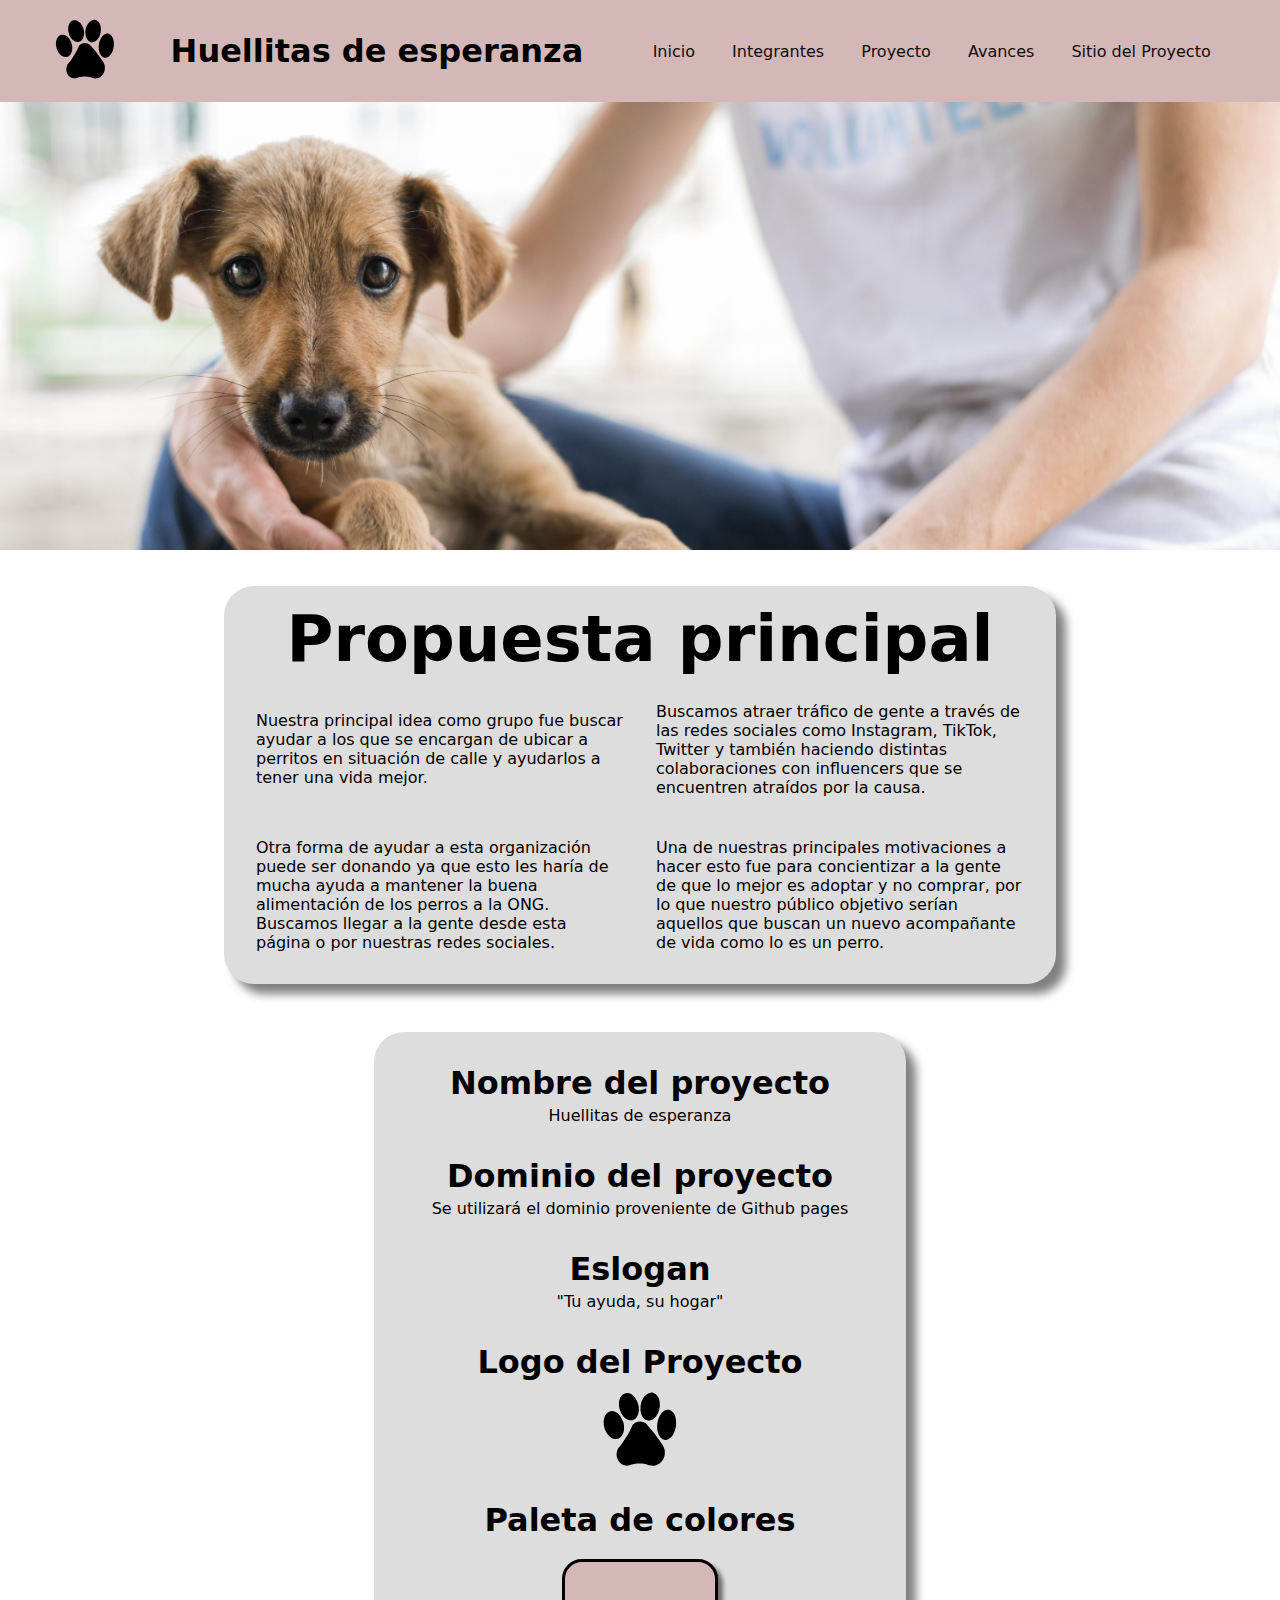
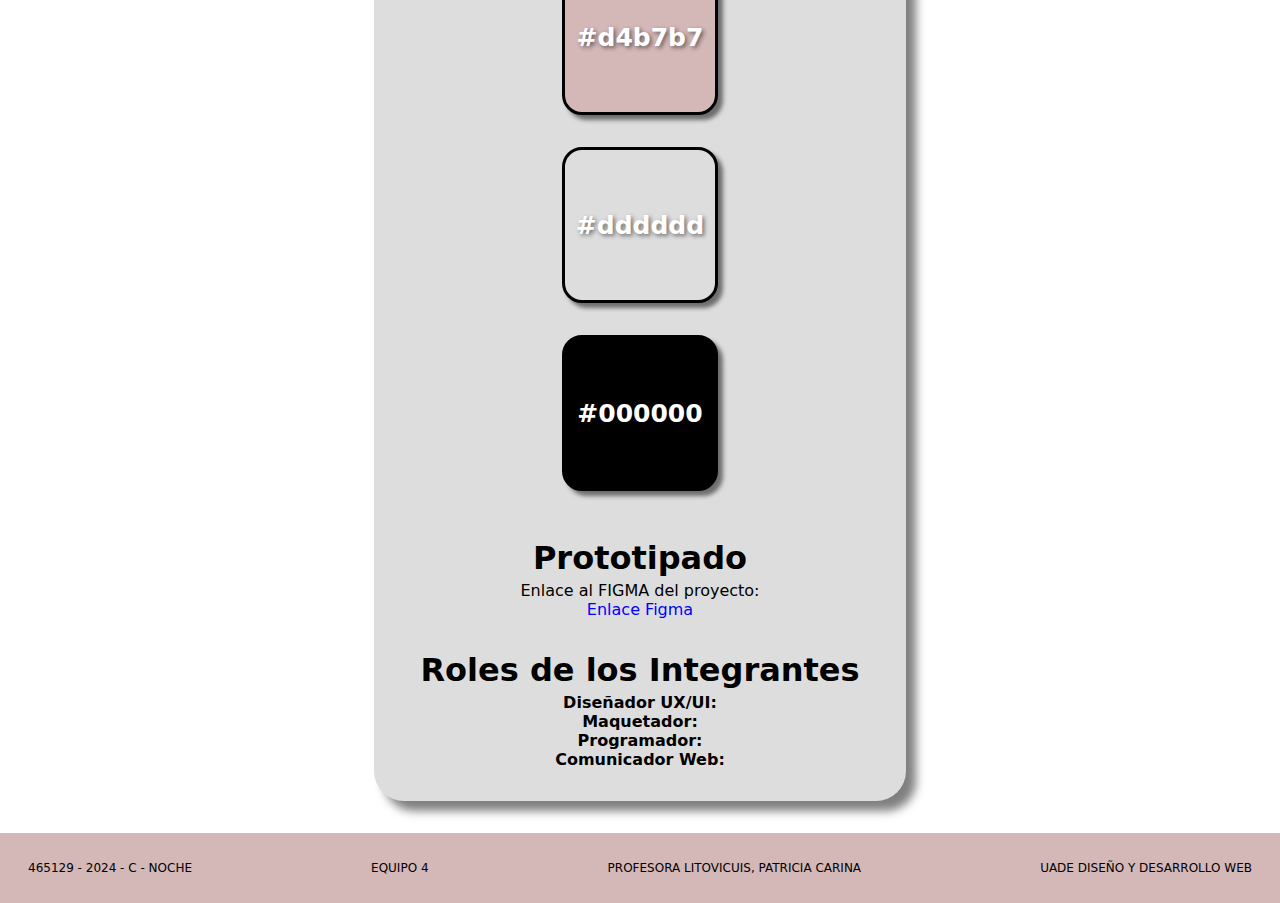
==== avances.html @ da6ed9ad "Commit Mati" ====
<!DOCTYPE html>
<html lang="en">
  <head>
    <meta charset="UTF-8" />
    <meta name="viewport" content="width=device-width, initial-scale=1.0" />
    <link rel="stylesheet" href="style.css" />
    <title>Huellitas de Esperanza</title>
    <link rel="icon" href="/img/huella.png" type="image/x-icon?">
  </head>
  <body>
    <header>
      <div>
        <img class="logo" src="img/huella_perro.svg" alt="huella de perro" />
      </div>
      <div>
        <h1 class="nombrePagina">Huellitas de esperanza</h1>
      </div>
      <nav>
        <li class="navBar">
          <a href="index.html">Inicio</a>
        </li>
        <li class="navBar">
          <a href="integrantes.html">Integrantes</a>
        </li>
        <li class="navBar">
          <a href="proyecto.html">Proyecto</a>
        </li>
        <li class="navBar">
          <a href="avances.html">Avances</a>
        </li>
        <li class="navBar">
          <a href="https://www.google.com/" target="_blank"
            >Sitio del Proyecto</a
          >
        </li>
      </nav>
    </header>
    <main>
      <div>
        <img
          class="fotoPerro"
          src="img/cute-rescue-dog-shelter-being-held-by-woman2.jpg"
          alt="fondo_perros"
        />
      </div>
      <section class="container1Avances">
        <div class="tituloAvances">
          <h1>Propuesta principal</h1>
        </div>
        <div class="cajaAvances">
          <p class="parrafo">
            Nuestra principal idea como grupo fue buscar ayudar a los que se
            encargan de ubicar a perritos en situación de calle y ayudarlos a
            tener una vida mejor.
          </p>
          <p class="parrafo">
            Buscamos atraer tráfico de gente a través de las redes sociales como
            Instagram, TikTok, Twitter y también haciendo distintas
            colaboraciones con influencers que se encuentren atraídos por la
            causa.
          </p>
          <p class="parrafo">
            Otra forma de ayudar a esta organización puede ser donando ya que
            esto les haría de mucha ayuda a mantener la buena alimentación de
            los perros a la ONG. Buscamos llegar a la gente desde esta página o
            por nuestras redes sociales.
          </p>
          <p class="parrafo">
            Una de nuestras principales motivaciones a hacer esto fue para
            concientizar a la gente de que lo mejor es adoptar y no comprar, por
            lo que nuestro público objetivo serían aquellos que buscan un nuevo
            acompañante de vida como lo es un perro.
          </p>
        </div>
      </section>
      <section class="container2Avances">
        <div class="avanceslogo">
          <h1>Nombre del proyecto</h1>
          <p>Huellitas de esperanza</p>
        </div>
        <div class="avanceslogo">
          <h1>Dominio del proyecto</h1>
          <p>Se utilizará el dominio proveniente de Github pages</p>
        </div>
        <div class="avanceslogo">
          <h1>Eslogan</h1>
          <p>"Tu ayuda, su hogar"</p>
        </div>
        <div class="avanceslogo">
          <h1>Logo del Proyecto</h1>
          <img class="logochico" src="img/huella_perro.svg" />
        </div>
        <div class="avanceslogo">
          <h1>Paleta de colores</h1>
          <div class="color" id="color1">#d4b7b7</div>
          <div class="color" id="color2">#dddddd</div>
          <div class="color" id="color3">#000000</div>
        </div>
        <div class="avanceslogo">
          <h1>Prototipado</h1>
          <p>
            Enlace al FIGMA del proyecto:<br /><a
              href="https://www.figma.com/design/icqZFYV3A4szEmLprSmAlE/Untitled?node-id=0-1&t=p4g4qvXWiLtAb5hI-1"
              target="_blank"
              >Enlace Figma</a
            >
          </p>
        </div>
        <div class="avanceslogo">
          <h1>Roles de los Integrantes</h1>
          <p><strong>Diseñador UX/UI:</strong></p>
          <p><strong>Maquetador:</strong></p>
          <p><strong>Programador:</strong></p>
          <p><strong>Comunicador Web:</strong></p>
        </div>
      </section>
    </main>
    <footer>
      <li class="footerBar">
        <p>465129 - 2024 - C - NOCHE</p>
      </li>
      <li class="footerBar">
        <p>EQUIPO 4</p>
      </li>
      <li class="footerBar">
        <p>PROFESORA LITOVICUIS, PATRICIA CARINA</p>
      </li>
      <li class="footerBar">
        <p>UADE DISEÑO Y DESARROLLO WEB</p>
      </li>
    </footer>
  </body>
</html>
---- style.css ----
/* Main Attributes*/

* {
  margin: 0px;
  font-family: system-ui, -apple-system, BlinkMacSystemFont, "Segoe UI", Roboto,
    Oxygen, Ubuntu, Cantarell, "Open Sans", "Helvetica Neue", sans-serif;
}

header {
  background-color: #d4b7b7;
  display: flex;
  justify-content: space-evenly;
  align-items: center;
  flex-flow: wrap;
  padding: 1rem;
}

.logo {
  height: 4rem;
}

.nombrePagina {
  padding: 1rem;
}

.navBar {
  font-size: 1rem;
  display: inline;
  padding: 1rem;
}

a {
  color: rgb(14, 13, 13); /*para que se cambie de color a gris*/
  text-decoration: none;
}

a:hover {
  color: gray;
}
a:visited {
  color: black;
}

.fotoPerro {
  width: 100%;
}

/* Sección Inicio*/

.containerIndex {
  padding: 1rem 2rem;
  box-shadow: 10px 10px 10px rgba(0, 0, 0, 0.5);
  background-color: #dddddd;
  border-radius: 30px;
  display: flex;
  justify-content: space-between;
  max-width: 500px;
  margin: 1rem auto 2rem;
}

.listado {
  display: flex;
}

.tituloInicio {
  margin-left: -1rem;
}

.logoUade {
  justify-content: space-around;
  align-items: center;
  display: flex;
}

.fotoUade {
  width: 200px;
  display: flex;
}

ul {
  list-style: none;
}

.titulo {
  margin-left: -1rem;
}
.parrafo {
  display: flex;
  flex-wrap: wrap;
}

/* Termina seccion inicio */

/* Sección integrantes */

.containerIntegrantes {
  padding: 1rem;
  box-shadow: 10px 10px 10px rgba(0, 0, 0, 0.5);
  background-color: #dddddd;
  border-radius: 30px;
  display: flex;
  justify-content: space-between;
  max-width: 600px;
  margin: 1rem auto 2rem;
  flex-direction: column;
}

.titulo {
  display: flex;
  justify-content: center;
}

.cajaIntegrantes {
  display: grid;
  grid-template-rows: 1fr 1fr;
  grid-template-columns: 1fr 1fr;
  justify-content: center;
  align-items: center;
  grid-column-gap: 80px;
  grid-row-gap: 50px;
  margin-bottom: 10px;
  padding: 2rem 1rem;
}

.cajaIntegrante1 {
  grid-row: 1;
  grid-column: 1 / 2;
  display: flex;
  flex-direction: row;
  gap: 1rem;
  align-items: center;
  justify-content: space-between;
}

.cajaIntegrante2 {
  grid-row: 1;
  grid-column: 2 / 2;
  display: flex;
  flex-direction: row;
  gap: 1rem;
  align-items: center;
  justify-content: space-between;
}

.cajaIntegrante3 {
  grid-row: 2;
  grid-column: 1 / 2;
  display: flex;
  flex-direction: row;
  gap: 1rem;
  align-items: center;
  justify-content: space-between;
}

.cajaIntegrante4 {
  grid-row: 2;
  grid-column: 2 / 2;
  display: flex;
  flex-direction: row;
  gap: 1rem;
  align-items: center;
  justify-content: space-between;
}

.fotoIntegrantes {
  border-radius: 30px;
  width: 115px;
}

.texto-boton a {
  background-color: #020202;
  text-decoration: none;
  padding: 10px;
  border-radius: 30px;
  color: white;
  text-align: center;
  display: flex;
  justify-content: center;
  width: 90px;
}

.texto-boton h2 {
  line-height: 1.1;
  font-weight: 400;
  margin-bottom: 20px;
}

/* Termina sección integrantes */

/* Sección Proyecto */

.seccion-proyecto {
  padding: 1rem;
  box-shadow: 10px 10px 10px rgba(0, 0, 0, 0.5);
  background-color: #dddddd;
  border-radius: 30px;
  display: flex;
  justify-content: space-between;
  max-width: 600px;
  margin: 2rem auto;
  flex-direction: column;
}

.tituloProyecto {
  text-align: center;
  font-size: 2rem;
  font-weight: 600;
}

.seccion-proyecto p {
  color: #5e5e5e;
  font-size: 1.2rem;
  text-align: justify;
  padding: 1rem;
}
/* repito footer porq en la parte de proyecto quedaba raro*/

/* Termina sección proyecto */

/* Sección avances */

.container1Avances {
  padding: 1rem;
  box-shadow: 10px 10px 10px rgba(0, 0, 0, 0.5);
  background-color: #dddddd;
  border-radius: 30px;
  display: flex;
  justify-content: center;
  width: 65%;
  margin: 2rem auto;
  flex-direction: column;
  align-items: center;
  max-width: 800px;
}

.tituloAvances {
  text-align: center;
  font-size: 2rem;
  font-weight: 600;
}

.cajaAvances {
  display: grid;
  grid-template-rows: 1fr 1fr;
  grid-template-columns: 1fr 1fr;
  justify-content: center;
  align-items: center;
  grid-column-gap: 2rem;
  grid-row-gap: 2rem;
  padding: 1rem;
}

.container2Avances {
  padding: 1rem;
  box-shadow: 10px 10px 10px rgba(0, 0, 0, 0.5);
  background-color: #dddddd;
  border-radius: 30px;
  display: flex;
  justify-content: center;
  width: 50%;
  margin: 2rem auto;
  flex-direction: column;
  align-items: center;
  max-width: 500px;
  margin-top: 3rem;
}

.avanceslogo {
  display: flex;
  justify-content: center;
  text-align: center;
  align-items: center;
  margin: 1rem;
  flex-direction: column;
}

.avanceslogo h1 {
  padding-bottom: 0.25rem;
}

.avanceslogo p a {
  color: blue;
}

.logochico {
  width: 5rem;
  margin-top: 0.25rem;
}

.color {
  height: 150px;
  width: 150px;
  color: rgb(255, 255, 255);
  display: flex;
  justify-content: center;
  align-items: center;
  border-radius: 20px;
  font-size: 25px;
  font-weight: 600;
  text-shadow: 2px 2px 4px rgba(0, 0, 0, 0.5);
  margin: 1rem;
}

#color1 {
  background-color: #d4b7b7;
  box-shadow: 5px 5px 4px rgba(0, 0, 0, 0.5);
  border: black solid 3px;
}

#color2 {
  background-color: #dddddd;
  box-shadow: 5px 5px 4px rgba(0, 0, 0, 0.5);
  border: black solid 3px;
}

#color3 {
  background-color: #000000;
  box-shadow: 5px 5px 4px rgba(0, 0, 0, 0.5);
  border: black solid 3px;
}

/* Termina sección avances */

footer {
  background-color: #d4b7b7;
  display: flex;
  justify-content: space-between;
  align-items: center;
  flex-flow: wrap;
  padding: 1rem;
  margin-top: auto;
}

.footerBar {
  font-size: 0.75rem;
  list-style: none;
  display: inline;
  padding: 0.75rem;
}
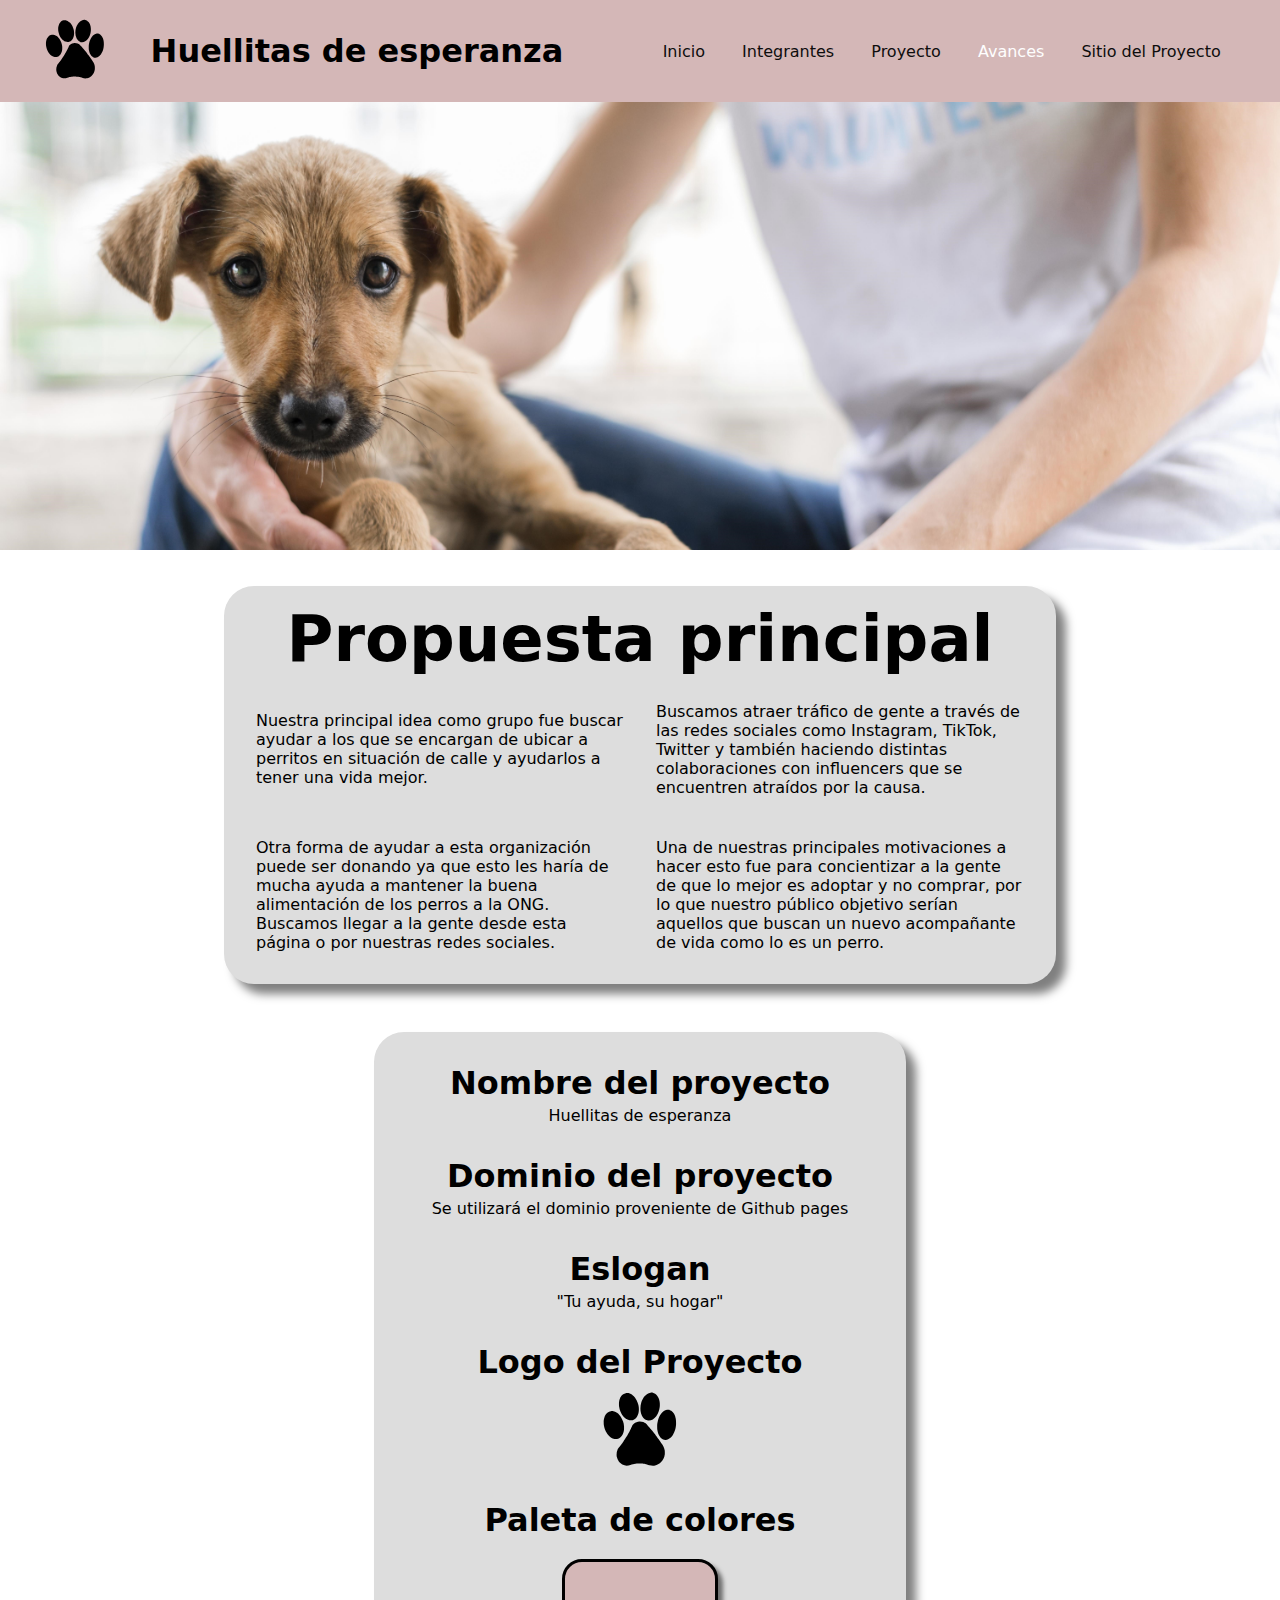
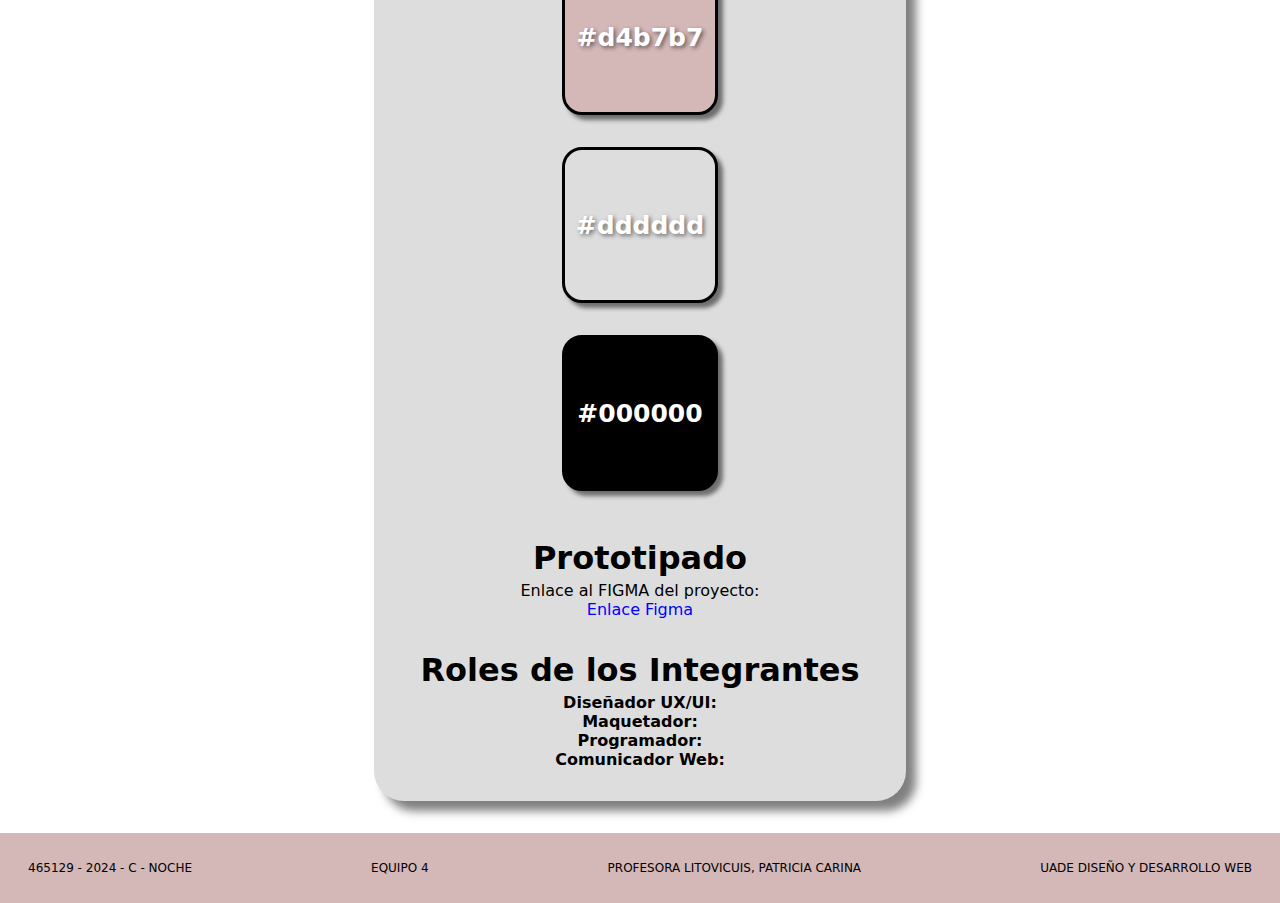
==== commit 47b01c1d: "comit rodri" ====
--- a/avances.html
+++ b/avances.html
@@ -5,7 +5,7 @@
     <meta name="viewport" content="width=device-width, initial-scale=1.0" />
     <link rel="stylesheet" href="style.css" />
     <title>Huellitas de Esperanza</title>
-    <link rel="icon" href="/img/huella.png" type="image/x-icon?">
+    <link rel="icon" href="./img/huella.png" type="image/x-icon?">
   </head>
   <body>
     <header>
@@ -15,24 +15,24 @@
       <div>
         <h1 class="nombrePagina">Huellitas de esperanza</h1>
       </div>
-      <nav>
-        <li class="navBar">
-          <a href="index.html">Inicio</a>
-        </li>
-        <li class="navBar">
-          <a href="integrantes.html">Integrantes</a>
-        </li>
-        <li class="navBar">
-          <a href="proyecto.html">Proyecto</a>
-        </li>
-        <li class="navBar">
-          <a href="avances.html">Avances</a>
-        </li>
-        <li class="navBar">
-          <a href="https://www.google.com/" target="_blank"
-            >Sitio del Proyecto</a
-          >
-        </li>
+      <nav class="nav-bar">
+        <ul>
+            <li class="navBar">
+                <a href="index.html">Inicio</a>
+            </li>
+            <li class="navBar">
+                <a href="integrantes.html">Integrantes</a>
+            </li>
+            <li class="navBar">
+                <a href="proyecto.html">Proyecto</a>
+            </li>
+            <li class="navBar">
+                <a class="active" href="avances.html">Avances</a>
+            </li>
+            <li class="navBar">
+                <a href="https://www.google.com/" target="_blank">Sitio del Proyecto</a>
+            </li>
+          </ul>
       </nav>
     </header>
     <main>
--- a/style.css
+++ b/style.css
@@ -29,6 +29,23 @@
   padding: 1rem;
 }
 
+.nav-bar{
+  color: #fefefe;
+  border-radius: 50px;
+  transition: 0.2s;
+}
+
+
+.nav-bar ul li a:hover{
+  color: #fefefe;
+  background: #d4b7b7;
+}
+
+.nav-bar ul li a.active{
+  color: #fefefe;
+  background: #d4b7b7;
+}
+
 a {
   color: rgb(14, 13, 13); /*para que se cambie de color a gris*/
   text-decoration: none;
@@ -40,6 +57,8 @@
 a:visited {
   color: black;
 }
+
+
 
 .fotoPerro {
   width: 100%;
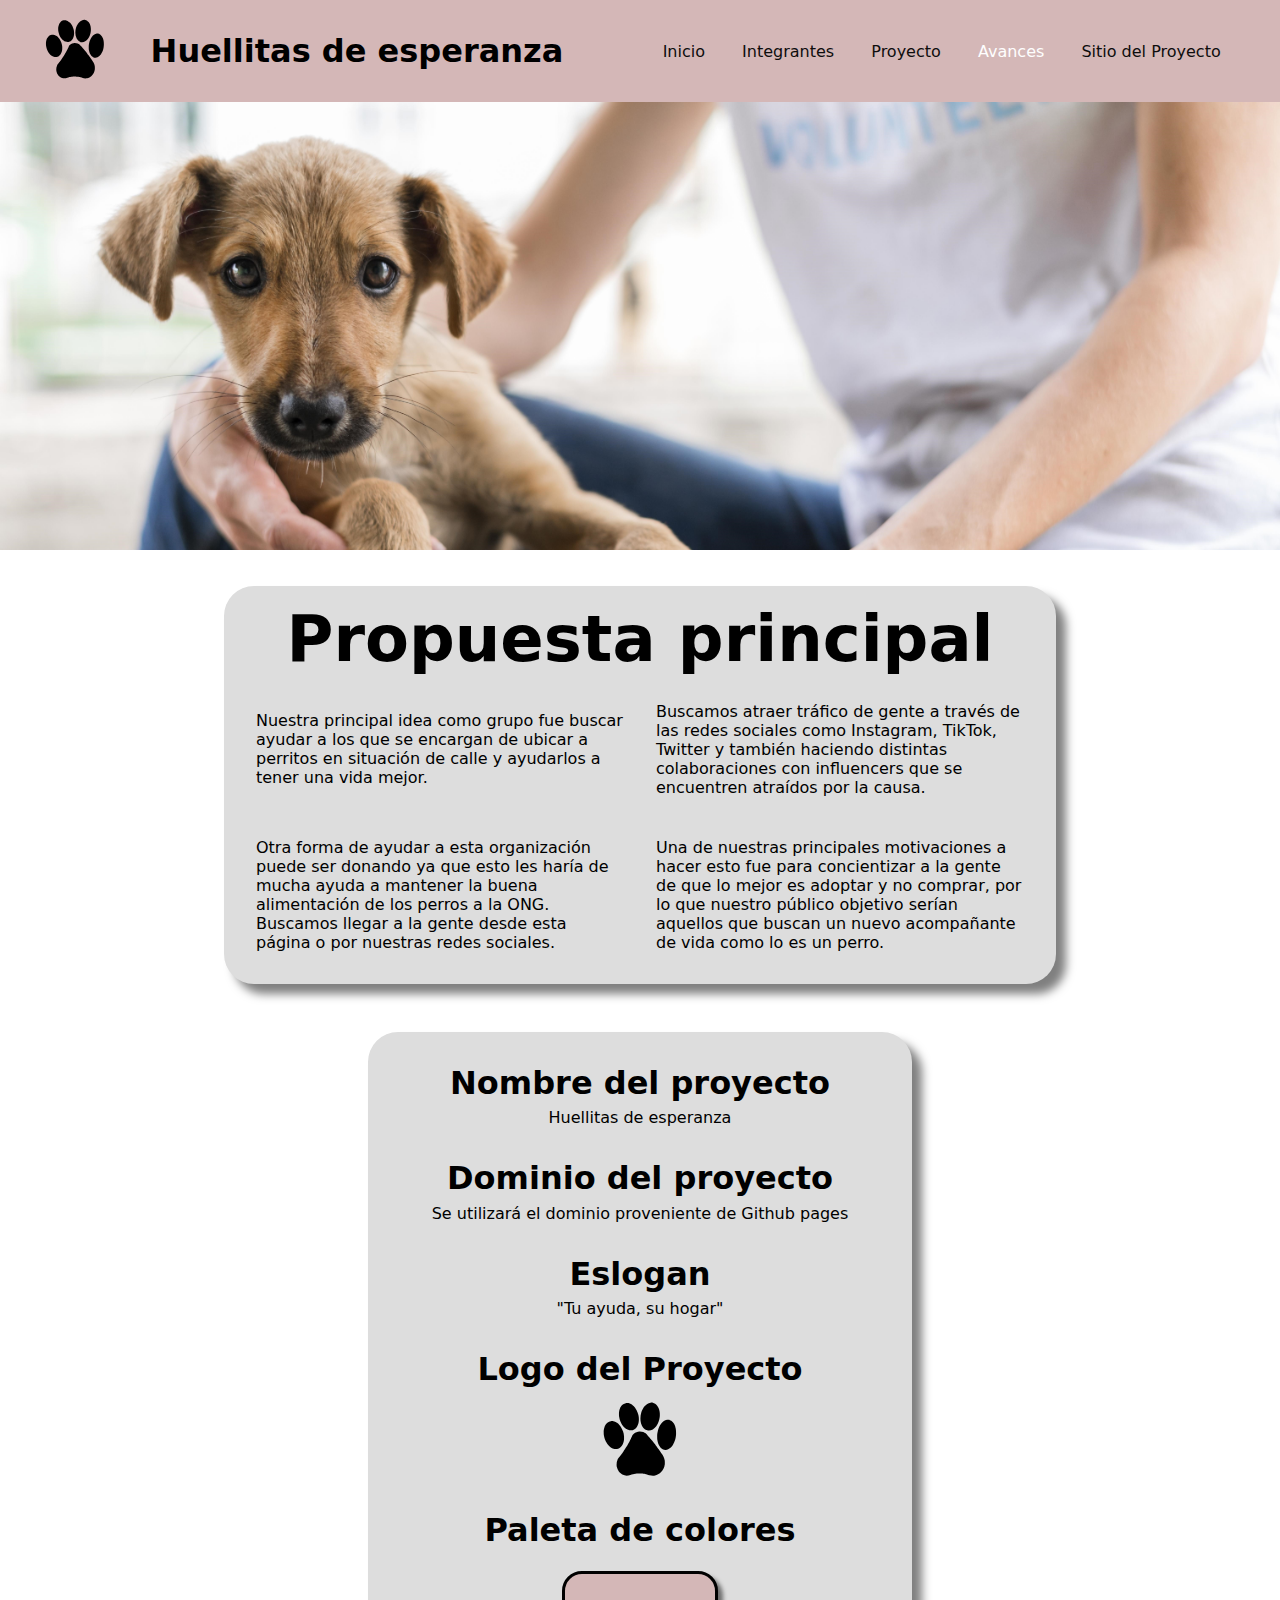
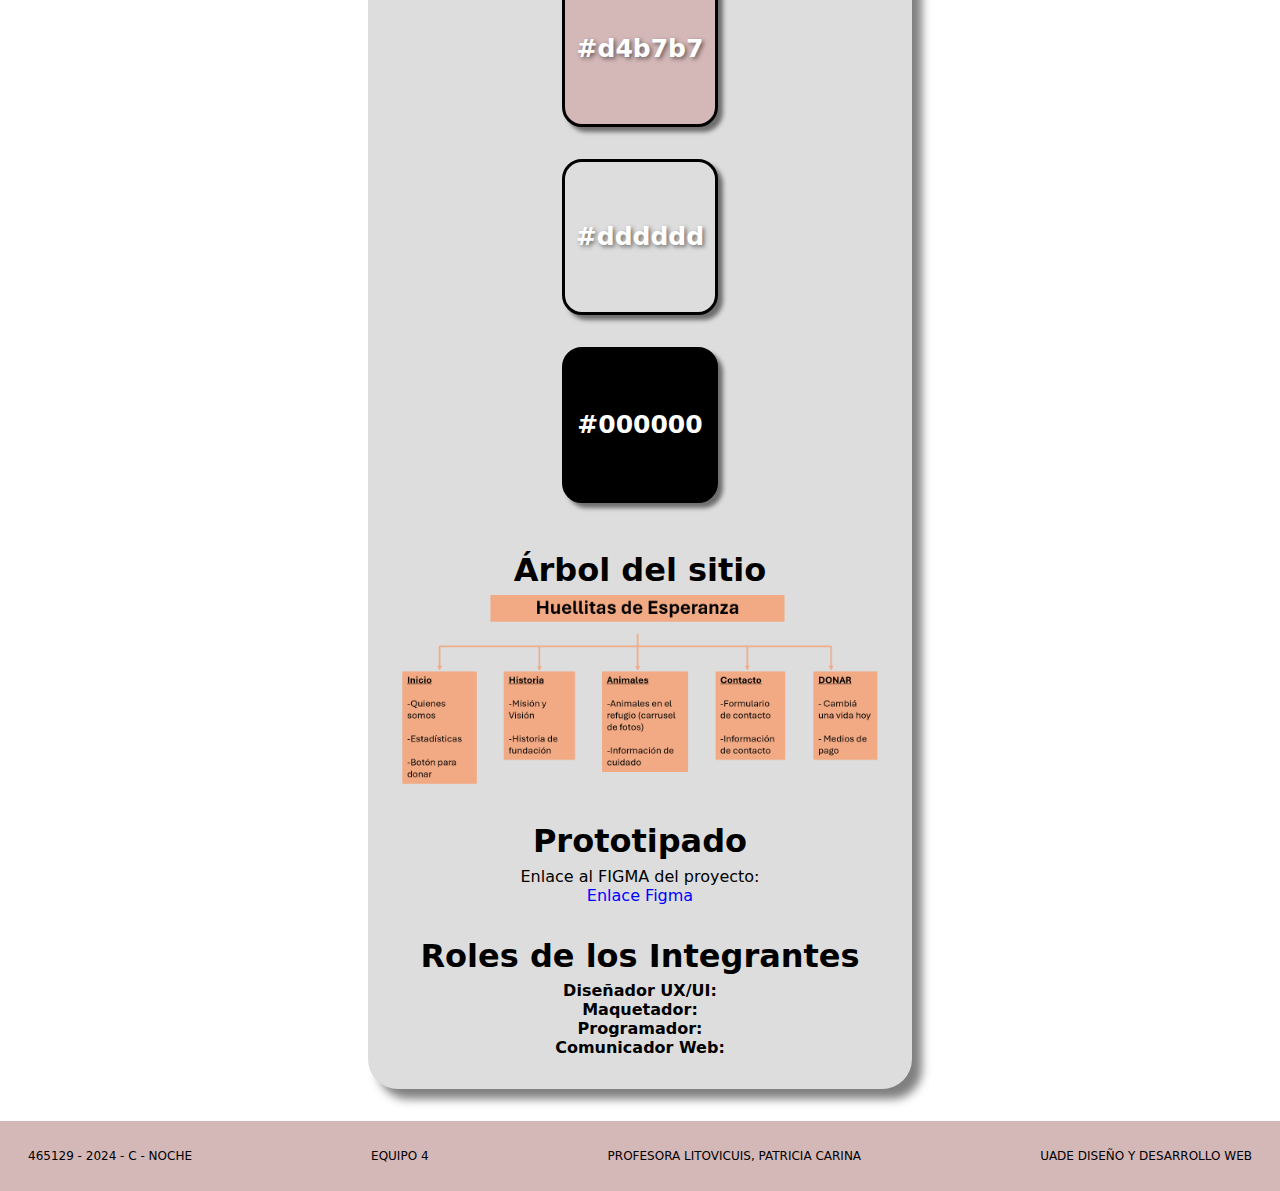
==== commit fe67684f: "ArbolDelSitio" ====
--- a/avances.html
+++ b/avances.html
@@ -97,6 +97,10 @@
           <div class="color" id="color3">#000000</div>
         </div>
         <div class="avanceslogo">
+          <h1>Árbol del sitio</h1>
+          <img class="arbol" src="img/arbolpagina.png" alt="">
+        </div>
+        <div class="avanceslogo">
           <h1>Prototipado</h1>
           <p>
             Enlace al FIGMA del proyecto:<br /><a
--- a/style.css
+++ b/style.css
@@ -29,19 +29,18 @@
   padding: 1rem;
 }
 
-.nav-bar{
+.nav-bar {
   color: #fefefe;
   border-radius: 50px;
   transition: 0.2s;
 }
 
-
-.nav-bar ul li a:hover{
+.nav-bar ul li a:hover {
   color: #fefefe;
   background: #d4b7b7;
 }
 
-.nav-bar ul li a.active{
+.nav-bar ul li a.active {
   color: #fefefe;
   background: #d4b7b7;
 }
@@ -57,8 +56,6 @@
 a:visited {
   color: black;
 }
-
-
 
 .fotoPerro {
   width: 100%;
@@ -276,11 +273,10 @@
   border-radius: 30px;
   display: flex;
   justify-content: center;
-  width: 50%;
   margin: 2rem auto;
   flex-direction: column;
   align-items: center;
-  max-width: 500px;
+  max-width: 40%;
   margin-top: 3rem;
 }
 
@@ -294,7 +290,7 @@
 }
 
 .avanceslogo h1 {
-  padding-bottom: 0.25rem;
+  padding-bottom: 0.40rem;
 }
 
 .avanceslogo p a {
@@ -338,6 +334,11 @@
   border: black solid 3px;
 }
 
+.arbol {
+  display: flex;
+  width: 100%;
+}
+
 /* Termina sección avances */
 
 footer {
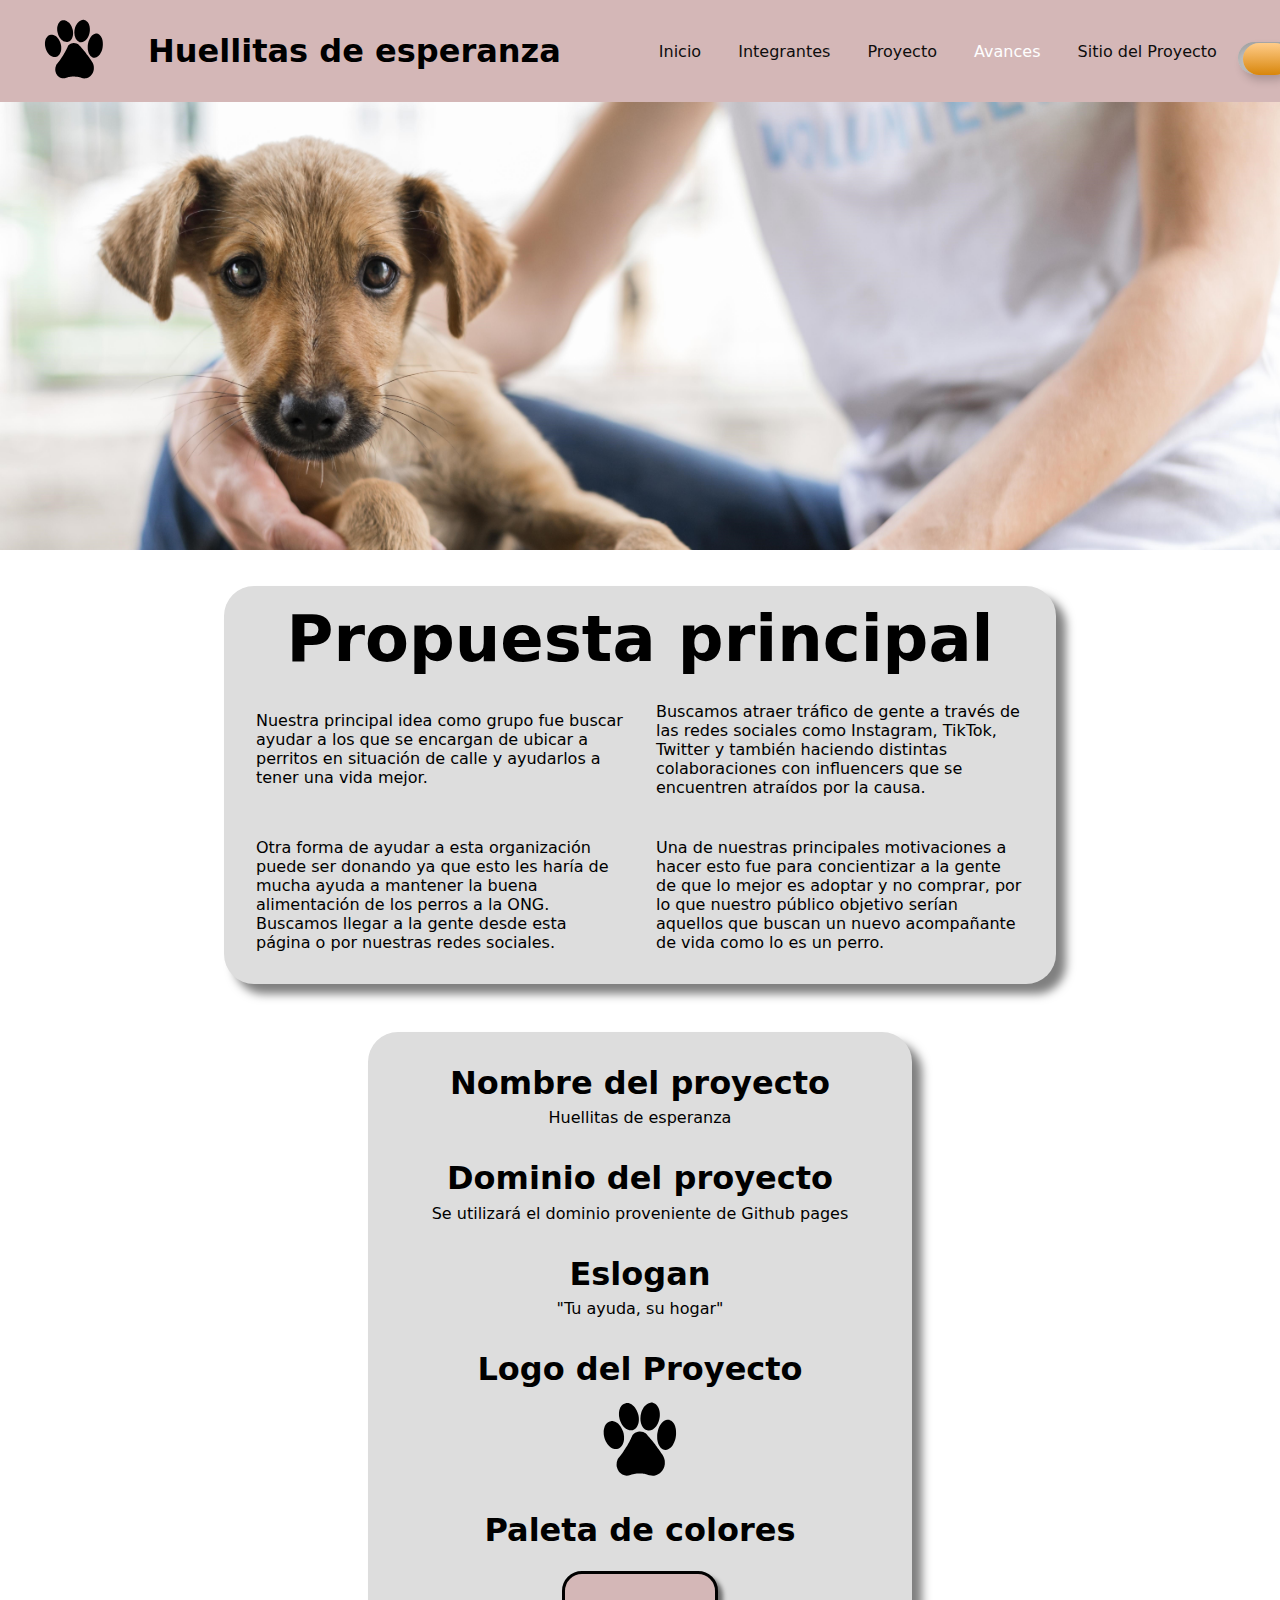
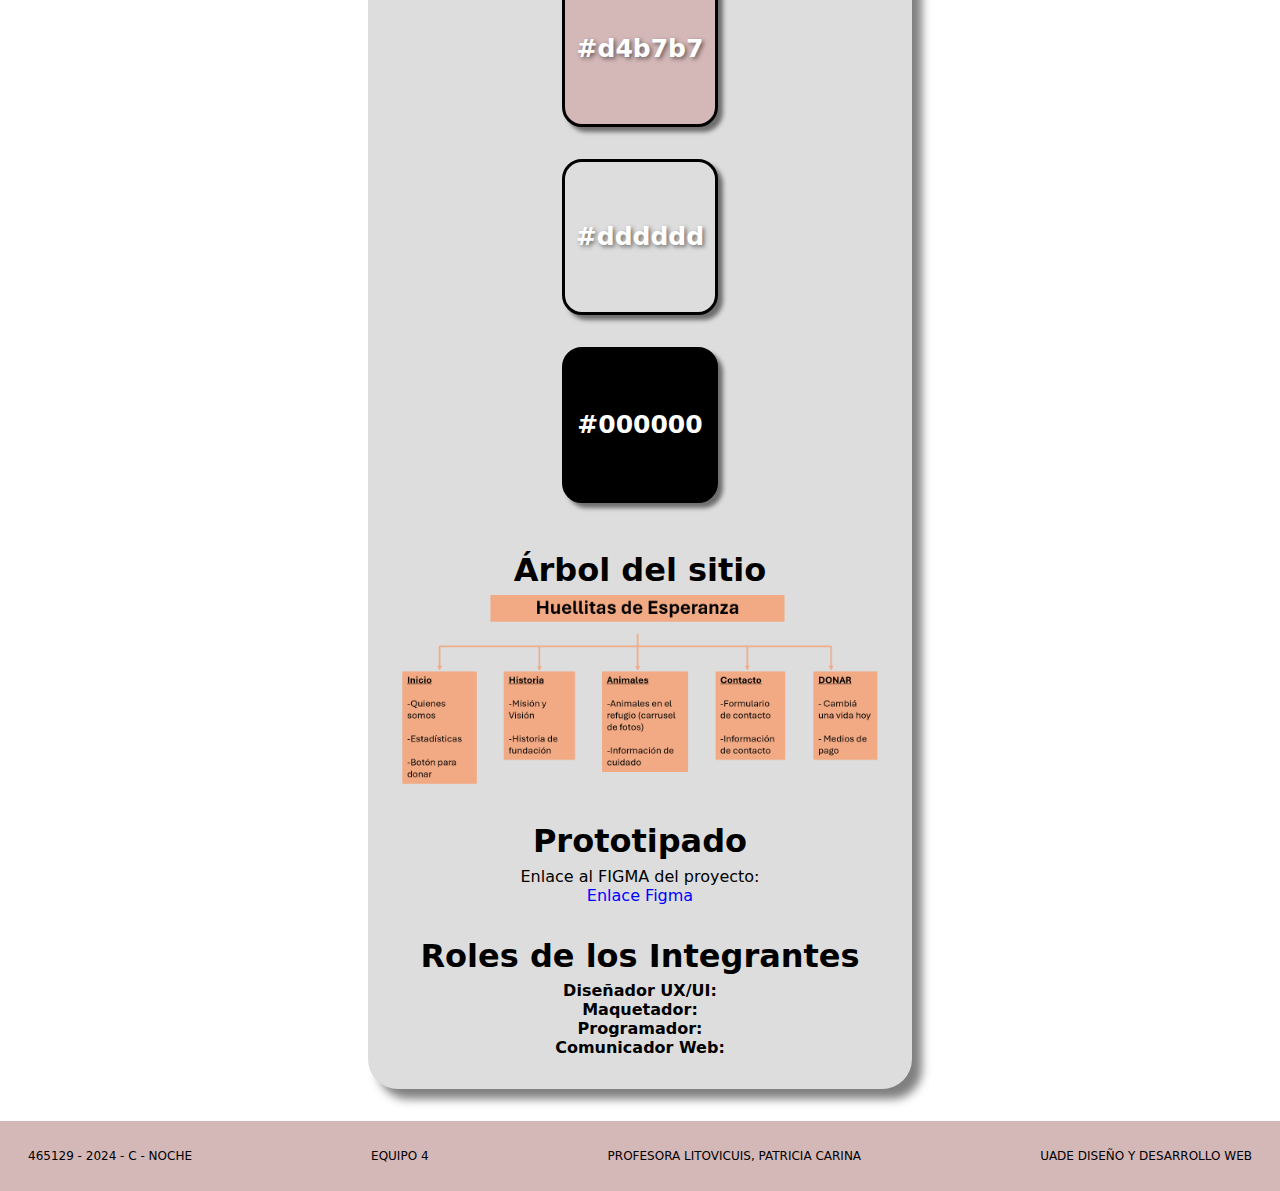
==== commit 8f303aeb: "se agrega modo oscuro" ====
--- a/avances.html
+++ b/avances.html
@@ -32,6 +32,8 @@
             <li class="navBar">
                 <a href="https://www.google.com/" target="_blank">Sitio del Proyecto</a>
             </li>
+            <input type="checkbox" id="toggle"/>
+              <label for="toggle" id="label_toggle"></label>
           </ul>
       </nav>
     </header>
@@ -133,5 +135,6 @@
         <p>UADE DISEÑO Y DESARROLLO WEB</p>
       </li>
     </footer>
+    <script src="dark.js"></script>
   </body>
 </html>--- a/style.css
+++ b/style.css
@@ -5,6 +5,8 @@
   font-family: system-ui, -apple-system, BlinkMacSystemFont, "Segoe UI", Roboto,
     Oxygen, Ubuntu, Cantarell, "Open Sans", "Helvetica Neue", sans-serif;
 }
+
+
 
 header {
   background-color: #d4b7b7;
@@ -357,3 +359,50 @@
   display: inline;
   padding: 0.75rem;
 }
+
+/*BOTON OSCURO*/
+label {
+  position: absolute;
+  width:5rem;
+  height:2rem;
+  background: #ebebeb;
+  border-radius: 4rem;
+  box-shadow: inset 0px 5px 15px rgba(0,0,0,0.4), inset 0px -5px 15px rgba(255,255,255,0.4);
+  cursor: pointer;
+  transition: 0.3s;
+}
+label:after {
+  content: "";
+  width:3rem;
+  height: 2rem;
+  position: absolute;
+  top:0.1rem;
+  left:.3rem;
+  background: linear-gradient(180deg,#ffcc89,#d8860b);
+  border-radius: 1rem;
+  box-shadow: 0px 5px 10px rgba(0,0,0,0.2);
+  transition: 0.3s;
+}
+input {
+  width: 0;
+  height: 0;
+  visibility: hidden;
+}
+input:checked + label {
+  background: #242424;
+}
+input:checked + label:after {
+  left:4.7rem;
+  transform: translateX(-100%);
+  background: linear-gradient(180deg,#777,#3a3a3a);
+}
+label, label:after {
+  transition: 0.3s
+}
+label:active:after{ 
+  width: .7rem; 
+}
+.dark{
+  background-color: #333;
+  transition: all 1.5s ease;
+}
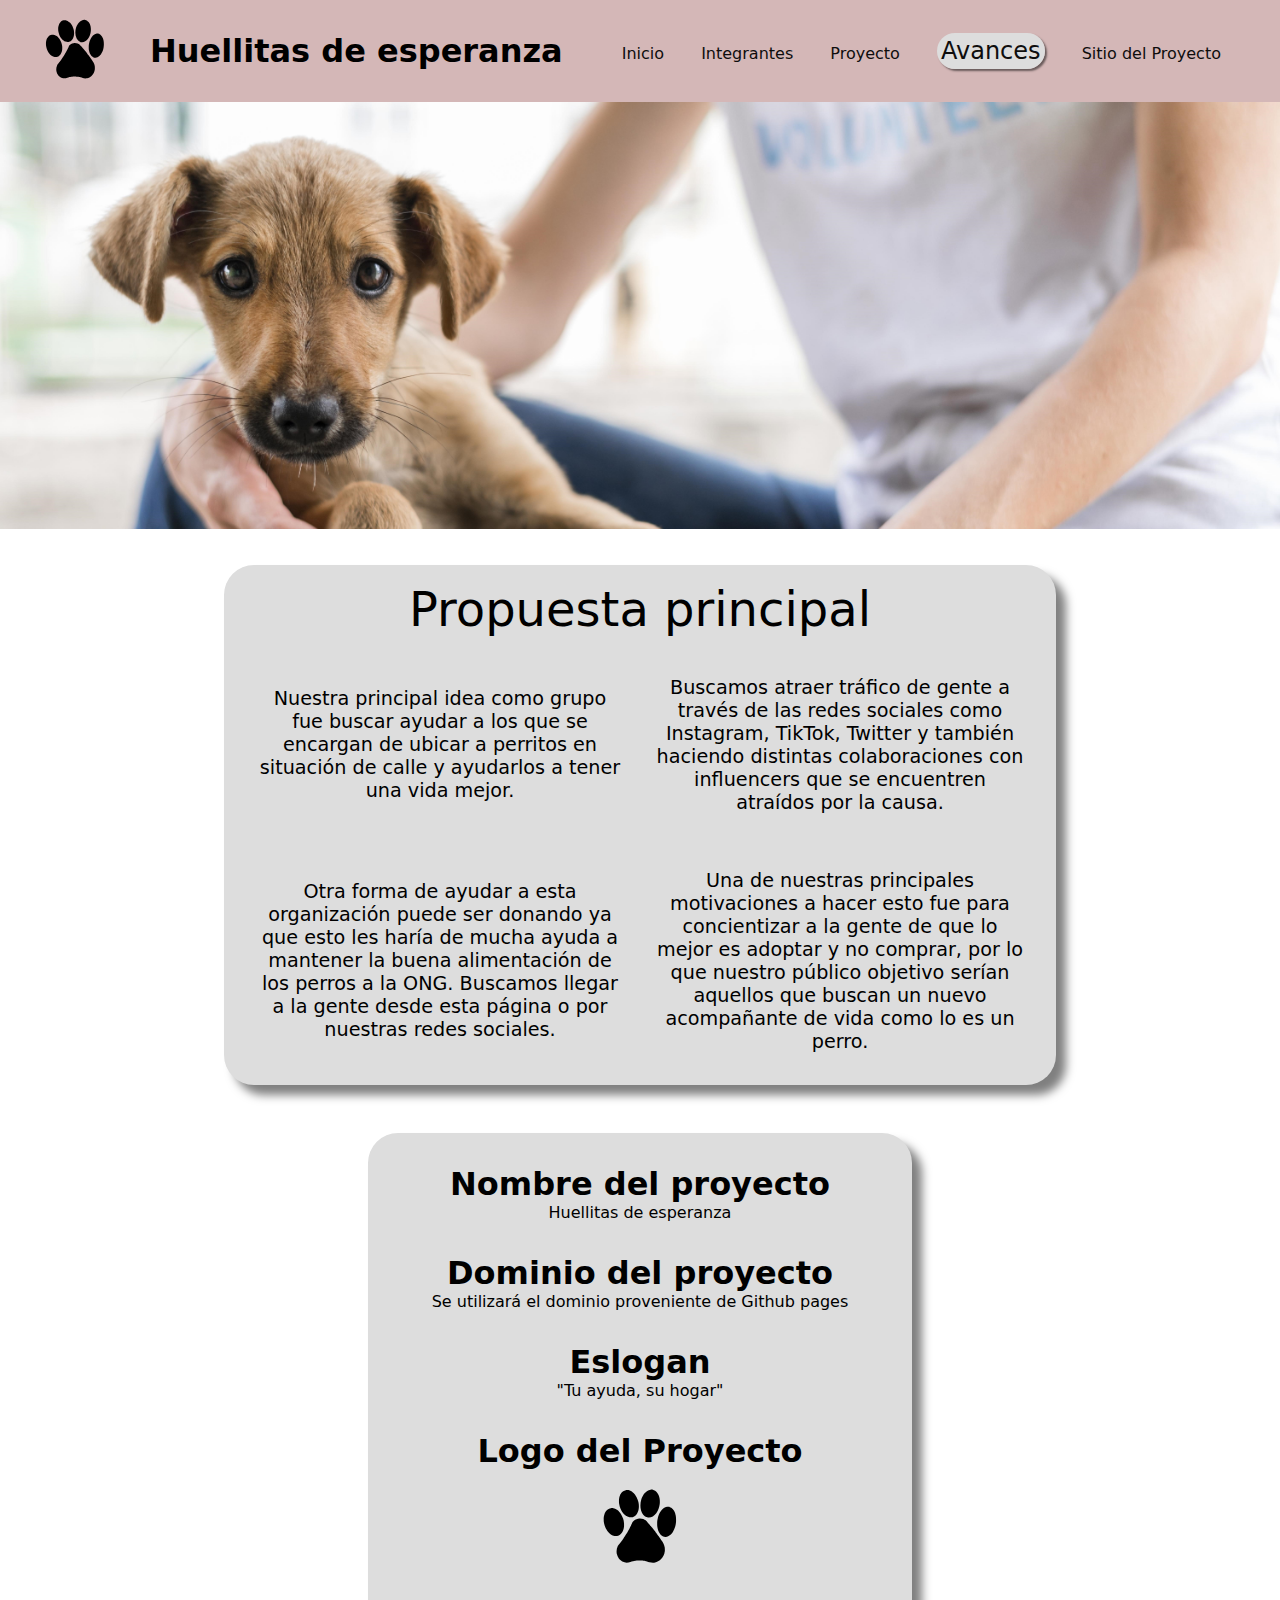
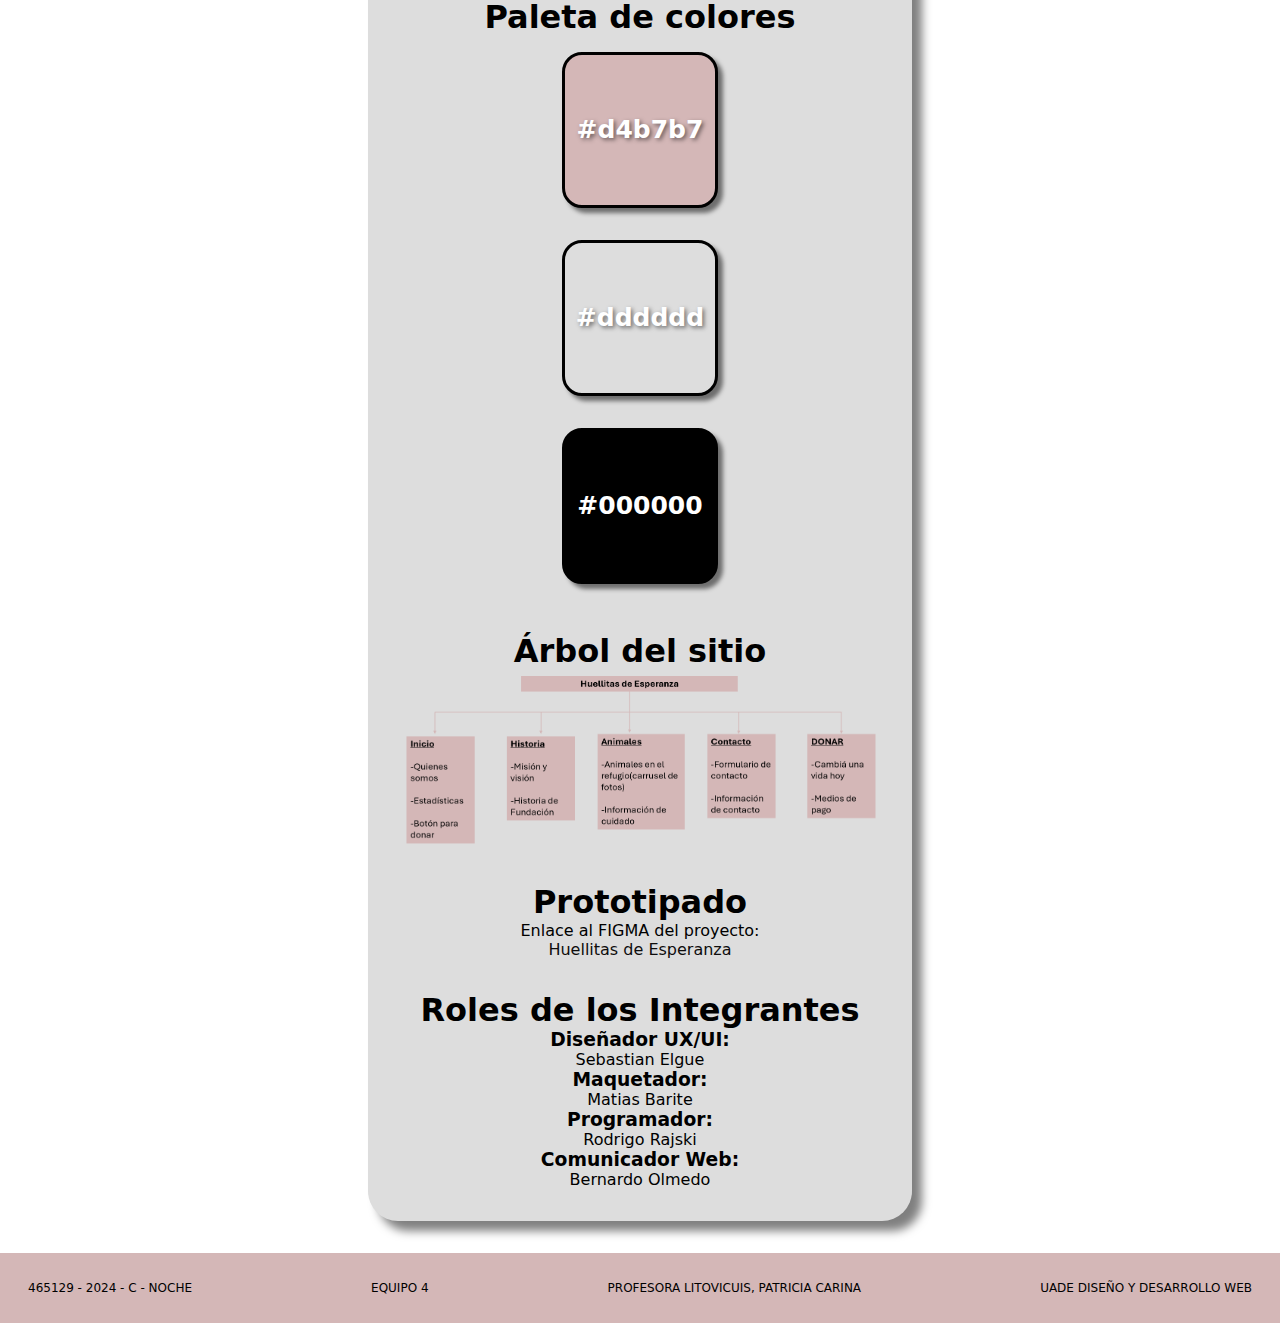
==== commit e5e72e73: "Commit Mati" ====
--- a/avances.html
+++ b/avances.html
@@ -1,16 +1,21 @@
 <!DOCTYPE html>
 <html lang="en">
   <head>
-    <meta charset="UTF-8" />
-    <meta name="viewport" content="width=device-width, initial-scale=1.0" />
-    <link rel="stylesheet" href="style.css" />
+    <meta charset="UTF-8">
+    <meta name="viewport" content="width=device-width, initial-scale=1.0">
+    <link rel="stylesheet" href="https://cdnjs.cloudflare.com/ajax/libs/font-awesome/6.5.2/css/all.min.css" integrity="sha512-SnH5WK+bZxgPHs44uWIX+LLJAJ9/2PkPKZ5QiAj6Ta86w+fsb2TkcmfRyVX3pBnMFcV7oQPJkl9QevSCWr3W6A==" crossorigin="anonymous" referrerpolicy="no-referrer" />
+    <link rel="stylesheet" href="style.css">
+    <link rel="preconnect" href="https://fonts.googleapis.com">
+    <link rel="preconnect" href="https://fonts.gstatic.com" crossorigin>
+    <link href="https://fonts.googleapis.com/css2?family=Roboto:wght@300;400;500;700&display=swap" rel="stylesheet">
+    <link href='https://unpkg.com/boxicons@2.1.4/css/boxicons.min.css' rel='stylesheet'>
     <title>Huellitas de Esperanza</title>
     <link rel="icon" href="./img/huella.png" type="image/x-icon?">
   </head>
   <body>
     <header>
       <div>
-        <img class="logo" src="img/huella_perro.svg" alt="huella de perro" />
+        <a href="index.html"><img class="logo" src="img/huella_perro.svg" alt="huella de perro"></a>
       </div>
       <div>
         <h1 class="nombrePagina">Huellitas de esperanza</h1>
@@ -30,10 +35,8 @@
                 <a class="active" href="avances.html">Avances</a>
             </li>
             <li class="navBar">
-                <a href="https://www.google.com/" target="_blank">Sitio del Proyecto</a>
+                <a href="https://elguesebastian.github.io/HuellitasDeEsperanza/" target="_blank">Sitio del Proyecto</a>
             </li>
-            <input type="checkbox" id="toggle"/>
-              <label for="toggle" id="label_toggle"></label>
           </ul>
       </nav>
     </header>
@@ -46,8 +49,8 @@
         />
       </div>
       <section class="container1Avances">
-        <div class="tituloAvances">
-          <h1>Propuesta principal</h1>
+        <div class="tituloCajas">
+          <p>Propuesta principal</p>
         </div>
         <div class="cajaAvances">
           <p class="parrafo">
@@ -76,48 +79,49 @@
         </div>
       </section>
       <section class="container2Avances">
-        <div class="avanceslogo">
+        <div class="avancesTitulo">
           <h1>Nombre del proyecto</h1>
           <p>Huellitas de esperanza</p>
         </div>
-        <div class="avanceslogo">
+        <div class="avancesTitulo">
           <h1>Dominio del proyecto</h1>
           <p>Se utilizará el dominio proveniente de Github pages</p>
         </div>
-        <div class="avanceslogo">
+        <div class="avancesTitulo">
           <h1>Eslogan</h1>
           <p>"Tu ayuda, su hogar"</p>
         </div>
-        <div class="avanceslogo">
+        <div class="avancesTitulo">
           <h1>Logo del Proyecto</h1>
           <img class="logochico" src="img/huella_perro.svg" />
         </div>
-        <div class="avanceslogo">
+        <div class="avancesTitulo">
           <h1>Paleta de colores</h1>
           <div class="color" id="color1">#d4b7b7</div>
           <div class="color" id="color2">#dddddd</div>
           <div class="color" id="color3">#000000</div>
         </div>
-        <div class="avanceslogo">
+        <div class="avancesTitulo">
           <h1>Árbol del sitio</h1>
           <img class="arbol" src="img/arbolpagina.png" alt="">
         </div>
-        <div class="avanceslogo">
+        <div class="avancesTitulo">
           <h1>Prototipado</h1>
           <p>
-            Enlace al FIGMA del proyecto:<br /><a
-              href="https://www.figma.com/design/icqZFYV3A4szEmLprSmAlE/Untitled?node-id=0-1&t=p4g4qvXWiLtAb5hI-1"
-              target="_blank"
-              >Enlace Figma</a
-            >
+            Enlace al FIGMA del proyecto:<br />
+            <a href="https://www.figma.com/design/icqZFYV3A4szEmLprSmAlE/Untitled?node-id=0-1&t=p4g4qvXWiLtAb5hI-1" target="_blank">Huellitas de Esperanza</a>
           </p>
         </div>
-        <div class="avanceslogo">
+        <div class="avancesTitulo">
           <h1>Roles de los Integrantes</h1>
-          <p><strong>Diseñador UX/UI:</strong></p>
-          <p><strong>Maquetador:</strong></p>
-          <p><strong>Programador:</strong></p>
-          <p><strong>Comunicador Web:</strong></p>
+          <h3>Diseñador UX/UI: </h3>
+          <p>Sebastian Elgue</p>
+          <h3>Maquetador: </h3>
+          <p>Matias Barite</p>
+          <h3>Programador: </h3>
+          <p>Rodrigo Rajski</p>
+          <h3>Comunicador Web: </h3>
+          <p>Bernardo Olmedo</p>
         </div>
       </section>
     </main>
@@ -135,6 +139,5 @@
         <p>UADE DISEÑO Y DESARROLLO WEB</p>
       </li>
     </footer>
-    <script src="dark.js"></script>
   </body>
 </html>--- a/style.css
+++ b/style.css
@@ -2,6 +2,7 @@
 
 * {
   margin: 0px;
+  padding: 0px;
   font-family: system-ui, -apple-system, BlinkMacSystemFont, "Segoe UI", Roboto,
     Oxygen, Ubuntu, Cantarell, "Open Sans", "Helvetica Neue", sans-serif;
 }
@@ -38,13 +39,17 @@
 }
 
 .nav-bar ul li a:hover {
-  color: #fefefe;
   background: #d4b7b7;
+  font-size: 1.5rem
 }
 
 .nav-bar ul li a.active {
-  color: #fefefe;
-  background: #d4b7b7;
+  font-size: 1.5rem;
+  font-weight: 500;
+  padding: 0.25rem;
+  box-shadow: 2px 2px 2px rgba(0, 0, 0, 0.5);
+  background-color: #dddddd;
+  border-radius: 25px;
 }
 
 a {
@@ -52,35 +57,54 @@
   text-decoration: none;
 }
 
-a:hover {
-  color: gray;
-}
-a:visited {
-  color: black;
-}
-
 .fotoPerro {
   width: 100%;
 }
 
+.titulo {
+  display: flex;
+  justify-content: center;
+  text-align: center;
+  font-weight: 500;
+  font-size: 1.5rem;
+}
+
+.tituloCajas {
+  display: flex;
+  justify-content: center;
+  text-align: center;
+  font-weight: 500;
+  font-size: 3rem;
+}
+
+.parrafo {
+  font-size: 1.2rem;
+  padding: 1rem;
+  text-align: center;
+}
+
 /* Sección Inicio*/
 
 .containerIndex {
-  padding: 1rem 2rem;
-  box-shadow: 10px 10px 10px rgba(0, 0, 0, 0.5);
-  background-color: #dddddd;
-  border-radius: 30px;
-  display: flex;
-  justify-content: space-between;
-  max-width: 500px;
-  margin: 1rem auto 2rem;
-}
-
-.listado {
-  display: flex;
+  padding: 1rem;
+  box-shadow: 10px 10px 10px rgba(0, 0, 0, 0.5);
+  background-color: #dddddd;
+  border-radius: 30px;
+  display: flex;
+  justify-content: space-between;
+  max-width: 600px;
+  margin: 2rem auto;
+  flex-direction: column;
+}
+
+.cajaListado {
+  display: flex;
+  justify-content: space-evenly;
+  padding: 1rem 0px;
 }
 
 .tituloInicio {
+  font-weight: 700;
   margin-left: -1rem;
 }
 
@@ -99,14 +123,15 @@
   list-style: none;
 }
 
-.titulo {
-  margin-left: -1rem;
-}
-.parrafo {
+.parrafoInicio {
   display: flex;
   flex-wrap: wrap;
 }
 
+.link {
+  text-decoration: underline;
+}
+
 /* Termina seccion inicio */
 
 /* Sección integrantes */
@@ -119,14 +144,11 @@
   display: flex;
   justify-content: space-between;
   max-width: 600px;
-  margin: 1rem auto 2rem;
-  flex-direction: column;
-}
-
-.titulo {
-  display: flex;
-  justify-content: center;
-}
+  margin: 2rem auto;
+  flex-direction: column;
+}
+
+
 
 .cajaIntegrantes {
   display: grid;
@@ -197,10 +219,12 @@
   width: 90px;
 }
 
-.texto-boton h2 {
-  line-height: 1.1;
-  font-weight: 400;
-  margin-bottom: 20px;
+.texto-boton {
+  display: flex;
+  flex-direction: column;
+  gap: 1rem 0px;
+  font-size: 1.5rem;
+  
 }
 
 /* Termina sección integrantes */
@@ -218,20 +242,6 @@
   margin: 2rem auto;
   flex-direction: column;
 }
-
-.tituloProyecto {
-  text-align: center;
-  font-size: 2rem;
-  font-weight: 600;
-}
-
-.seccion-proyecto p {
-  color: #5e5e5e;
-  font-size: 1.2rem;
-  text-align: justify;
-  padding: 1rem;
-}
-/* repito footer porq en la parte de proyecto quedaba raro*/
 
 /* Termina sección proyecto */
 
@@ -263,9 +273,6 @@
   grid-template-columns: 1fr 1fr;
   justify-content: center;
   align-items: center;
-  grid-column-gap: 2rem;
-  grid-row-gap: 2rem;
-  padding: 1rem;
 }
 
 .container2Avances {
@@ -282,26 +289,17 @@
   margin-top: 3rem;
 }
 
-.avanceslogo {
-  display: flex;
-  justify-content: center;
+.avancesTitulo {
+  display: flex;
   text-align: center;
   align-items: center;
   margin: 1rem;
   flex-direction: column;
-}
-
-.avanceslogo h1 {
-  padding-bottom: 0.40rem;
-}
-
-.avanceslogo p a {
-  color: blue;
 }
 
 .logochico {
   width: 5rem;
-  margin-top: 0.25rem;
+  padding-top: 1rem;
 }
 
 .color {
@@ -358,51 +356,5 @@
   list-style: none;
   display: inline;
   padding: 0.75rem;
-}
-
-/*BOTON OSCURO*/
-label {
-  position: absolute;
-  width:5rem;
-  height:2rem;
-  background: #ebebeb;
-  border-radius: 4rem;
-  box-shadow: inset 0px 5px 15px rgba(0,0,0,0.4), inset 0px -5px 15px rgba(255,255,255,0.4);
-  cursor: pointer;
-  transition: 0.3s;
-}
-label:after {
-  content: "";
-  width:3rem;
-  height: 2rem;
-  position: absolute;
-  top:0.1rem;
-  left:.3rem;
-  background: linear-gradient(180deg,#ffcc89,#d8860b);
-  border-radius: 1rem;
-  box-shadow: 0px 5px 10px rgba(0,0,0,0.2);
-  transition: 0.3s;
-}
-input {
-  width: 0;
-  height: 0;
-  visibility: hidden;
-}
-input:checked + label {
-  background: #242424;
-}
-input:checked + label:after {
-  left:4.7rem;
-  transform: translateX(-100%);
-  background: linear-gradient(180deg,#777,#3a3a3a);
-}
-label, label:after {
-  transition: 0.3s
-}
-label:active:after{ 
-  width: .7rem; 
-}
-.dark{
-  background-color: #333;
-  transition: all 1.5s ease;
-}
+  font-weight: 500;
+}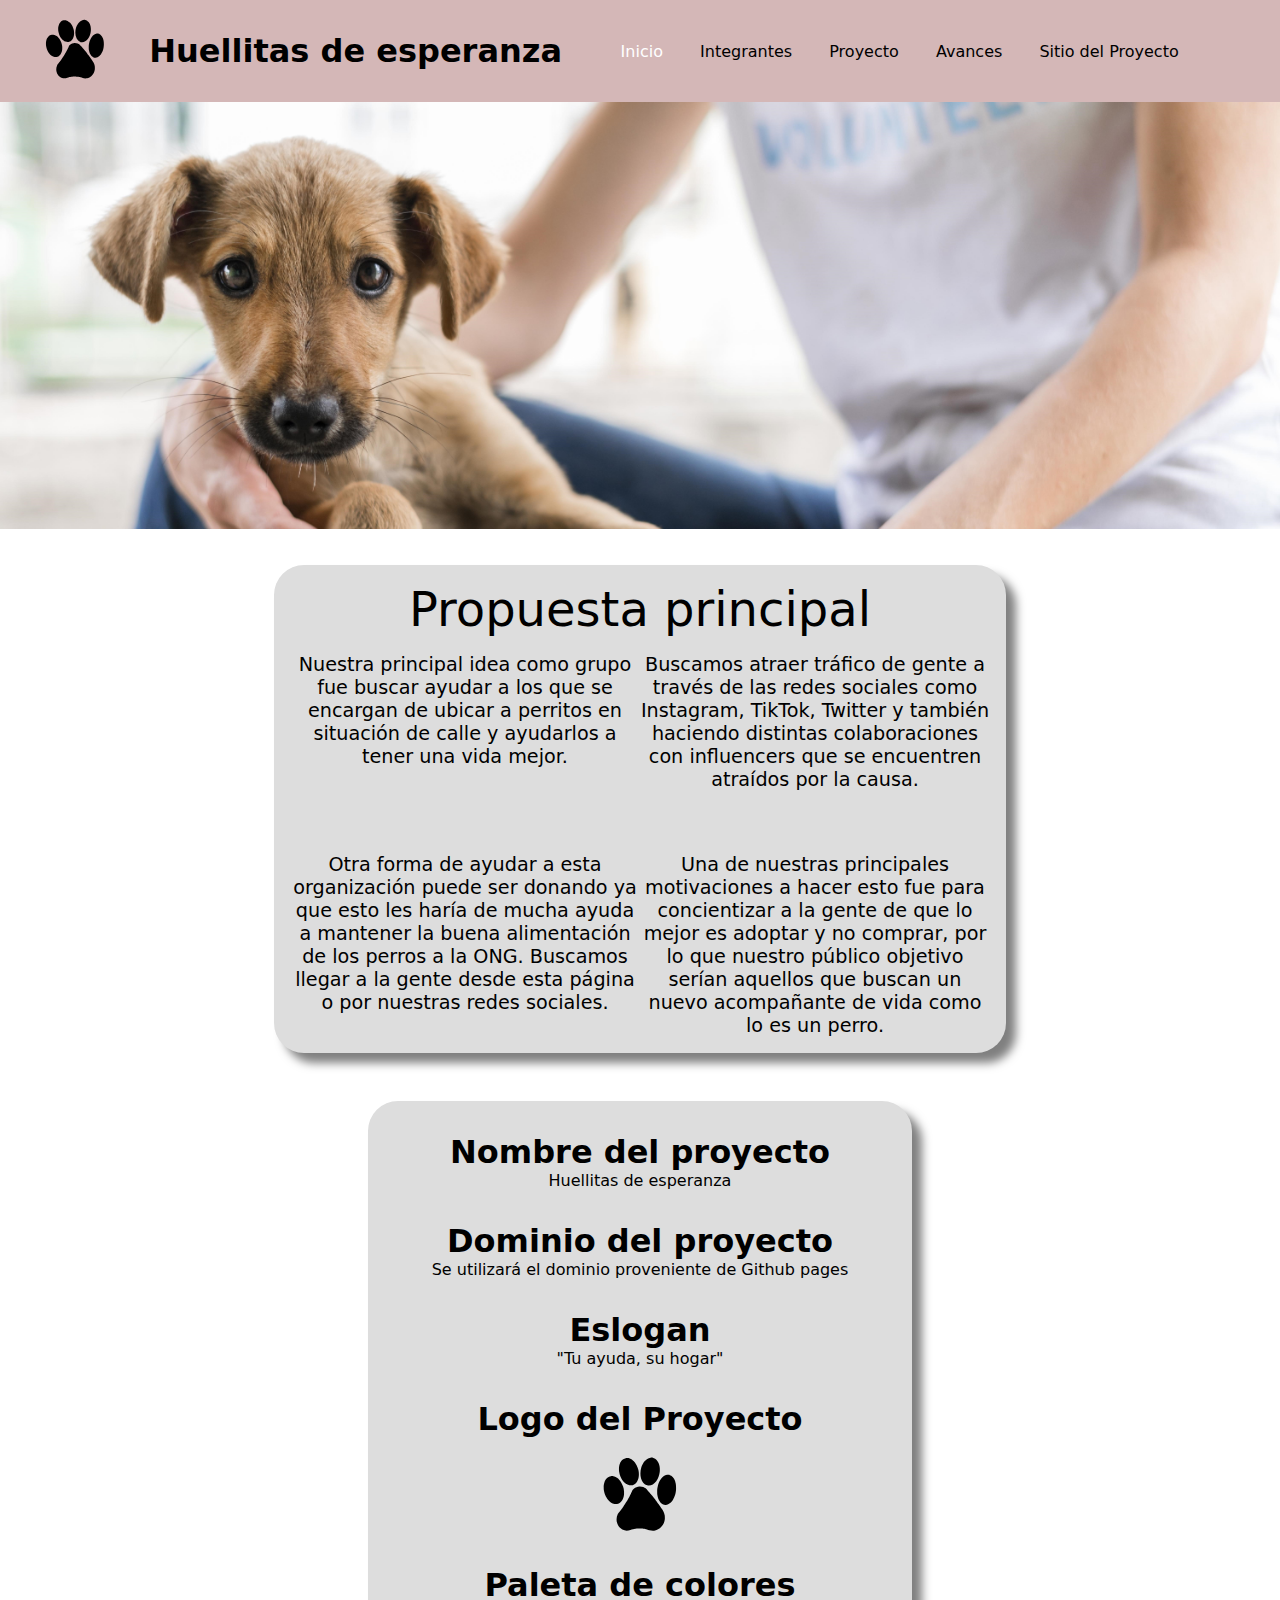
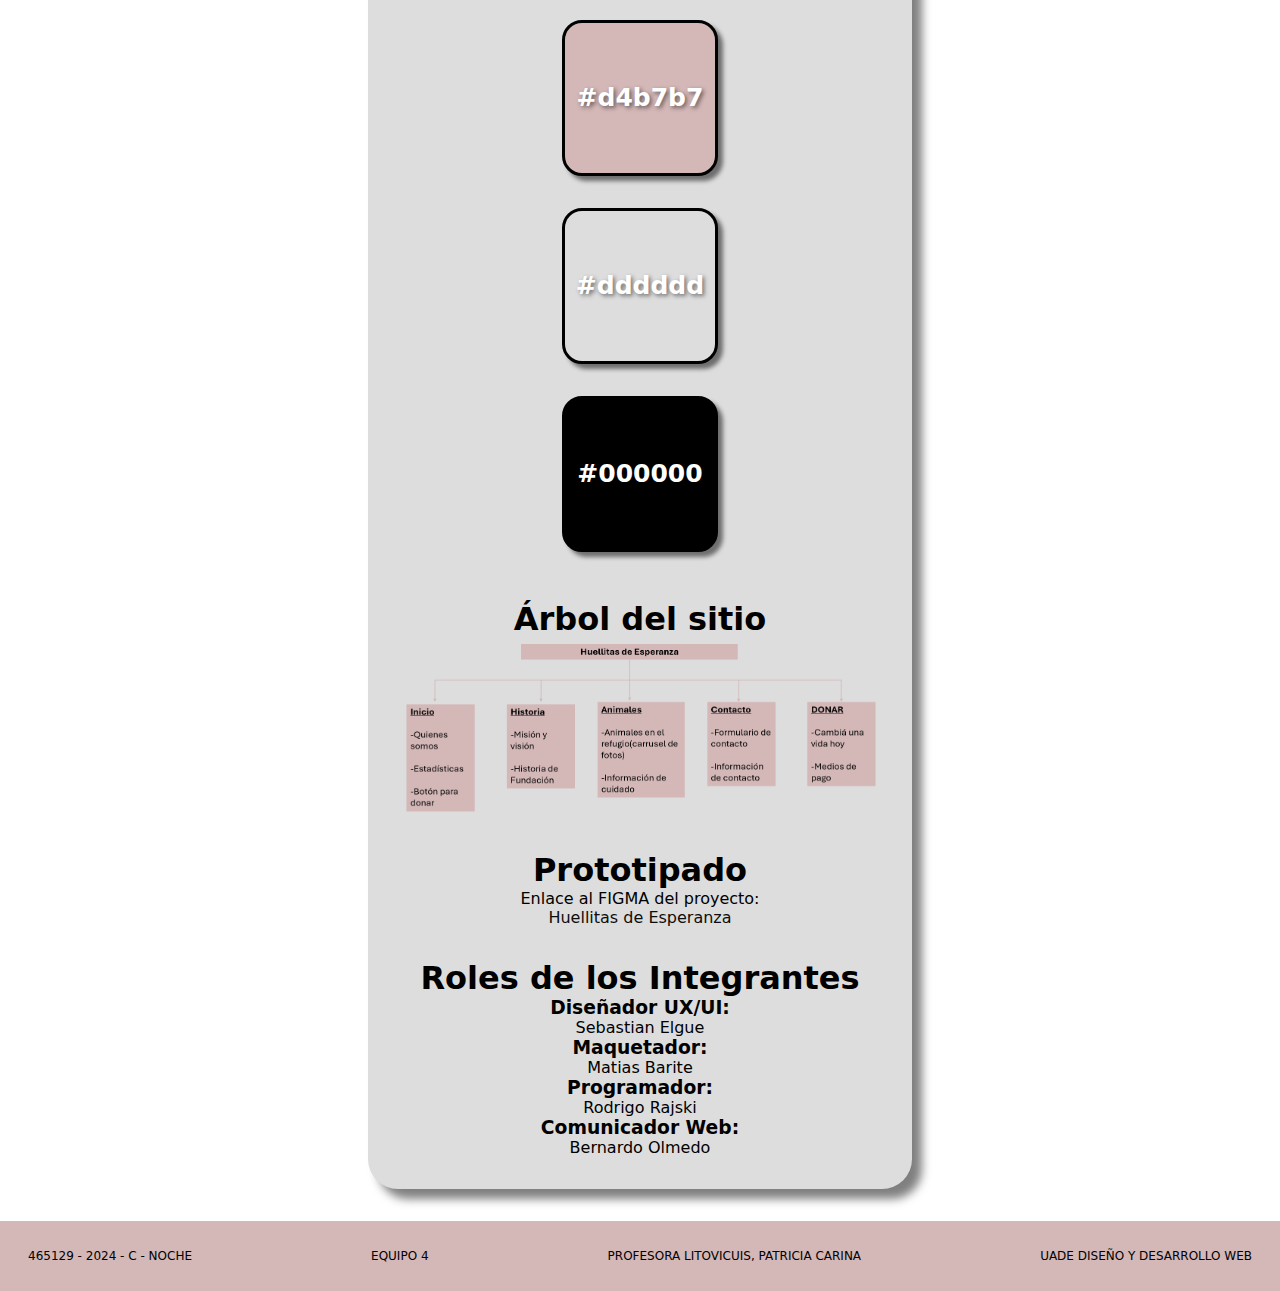
==== commit 4a300055: "Commit Mati" ====
--- a/avances.html
+++ b/avances.html
@@ -18,12 +18,12 @@
         <a href="index.html"><img class="logo" src="img/huella_perro.svg" alt="huella de perro"></a>
       </div>
       <div>
-        <h1 class="nombrePagina">Huellitas de esperanza</h1>
+          <h1 class="nombrePagina">Huellitas de esperanza</h1>
       </div>
       <nav class="nav-bar">
         <ul>
             <li class="navBar">
-                <a href="index.html">Inicio</a>
+                <a class="active" href="index.html">Inicio</a>
             </li>
             <li class="navBar">
                 <a href="integrantes.html">Integrantes</a>
@@ -32,14 +32,40 @@
                 <a href="proyecto.html">Proyecto</a>
             </li>
             <li class="navBar">
-                <a class="active" href="avances.html">Avances</a>
+                <a href="avances.html">Avances</a>
             </li>
             <li class="navBar">
                 <a href="https://elguesebastian.github.io/HuellitasDeEsperanza/" target="_blank">Sitio del Proyecto</a>
             </li>
           </ul>
       </nav>
-    </header>
+      <button class="hamburger-menu" id="hamburger-menu">
+        <i class="fas fa-bars"></i>
+      </button>
+      <button id="dark-mode-toggle" class="dark-mode-toggle">
+        <i class="fa-solid fa-moon" id="moon-icon"></i>
+        <i class="fa-solid fa-sun" id="sun-icon" style="display: none;"></i>
+      </button>
+  </header>
+  <nav class="mobile-menu" id="mobile-menu">
+    <ul>
+      <li class="navBar">
+          <a class="active" href="index.html">Inicio</a>
+      </li>
+      <li class="navBar">
+          <a href="integrantes.html">Integrantes</a>
+      </li>
+      <li class="navBar">
+          <a href="proyecto.html">Proyecto</a>
+      </li>
+      <li class="navBar">
+          <a href="avances.html">Avances</a>
+      </li>
+      <li class="navBar">
+          <a href="https://elguesebastian.github.io/HuellitasDeEsperanza/" target="_blank">Sitio del Proyecto</a>
+      </li>
+    </ul>
+  </nav>
     <main>
       <div>
         <img
@@ -139,5 +165,6 @@
         <p>UADE DISEÑO Y DESARROLLO WEB</p>
       </li>
     </footer>
+    <script src="script.js"></script>
   </body>
 </html>--- a/style.css
+++ b/style.css
@@ -1,5 +1,4 @@
 /* Main Attributes*/
-
 * {
   margin: 0px;
   padding: 0px;
@@ -7,8 +6,6 @@
     Oxygen, Ubuntu, Cantarell, "Open Sans", "Helvetica Neue", sans-serif;
 }
 
-
-
 header {
   background-color: #d4b7b7;
   display: flex;
@@ -39,17 +36,24 @@
 }
 
 .nav-bar ul li a:hover {
-  background: #d4b7b7;
-  font-size: 1.5rem
-}
-
-.nav-bar ul li a.active {
-  font-size: 1.5rem;
-  font-weight: 500;
-  padding: 0.25rem;
-  box-shadow: 2px 2px 2px rgba(0, 0, 0, 0.5);
-  background-color: #dddddd;
-  border-radius: 25px;
+  color: #fff;
+}
+
+/* Aplica a todos los enlaces en la barra de navegación cuando están activos */
+.nav-bar a.active {
+  color: white; /* Cambia el color del texto a blanco */
+  text-decoration: none; /* Opcional: Elimina el subrayado */
+}
+
+/* Aplica estilos adicionales al pasar el ratón por encima de los enlaces */
+.nav-bar a:hover {
+  color: #ccc; /* Color al pasar el ratón por encima (ejemplo) */
+}
+
+/* Opcional: Aplica estilos a los enlaces no activos */
+.nav-bar a {
+  color: #000; /* Color de los enlaces no activos */
+  text-decoration: none; /* Elimina el subrayado de los enlaces */
 }
 
 a {
@@ -79,12 +83,11 @@
 
 .parrafo {
   font-size: 1.2rem;
-  padding: 1rem;
+  padding-top: 1rem;
   text-align: center;
 }
 
 /* Sección Inicio*/
-
 .containerIndex {
   padding: 1rem;
   box-shadow: 10px 10px 10px rgba(0, 0, 0, 0.5);
@@ -135,7 +138,6 @@
 /* Termina seccion inicio */
 
 /* Sección integrantes */
-
 .containerIntegrantes {
   padding: 1rem;
   box-shadow: 10px 10px 10px rgba(0, 0, 0, 0.5);
@@ -143,12 +145,10 @@
   border-radius: 30px;
   display: flex;
   justify-content: space-between;
-  max-width: 600px;
+  max-width: 700px;
   margin: 2rem auto;
   flex-direction: column;
 }
-
-
 
 .cajaIntegrantes {
   display: grid;
@@ -162,44 +162,14 @@
   padding: 2rem 1rem;
 }
 
-.cajaIntegrante1 {
-  grid-row: 1;
-  grid-column: 1 / 2;
+.cajaIntegrante1, .cajaIntegrante2, .cajaIntegrante3, .cajaIntegrante4 {
+  grid-row: auto;
+  grid-column: auto;
   display: flex;
   flex-direction: row;
   gap: 1rem;
   align-items: center;
-  justify-content: space-between;
-}
-
-.cajaIntegrante2 {
-  grid-row: 1;
-  grid-column: 2 / 2;
-  display: flex;
-  flex-direction: row;
-  gap: 1rem;
-  align-items: center;
-  justify-content: space-between;
-}
-
-.cajaIntegrante3 {
-  grid-row: 2;
-  grid-column: 1 / 2;
-  display: flex;
-  flex-direction: row;
-  gap: 1rem;
-  align-items: center;
-  justify-content: space-between;
-}
-
-.cajaIntegrante4 {
-  grid-row: 2;
-  grid-column: 2 / 2;
-  display: flex;
-  flex-direction: row;
-  gap: 1rem;
-  align-items: center;
-  justify-content: space-between;
+  justify-content: space-around;
 }
 
 .fotoIntegrantes {
@@ -224,13 +194,11 @@
   flex-direction: column;
   gap: 1rem 0px;
   font-size: 1.5rem;
-  
 }
 
 /* Termina sección integrantes */
 
 /* Sección Proyecto */
-
 .seccion-proyecto {
   padding: 1rem;
   box-shadow: 10px 10px 10px rgba(0, 0, 0, 0.5);
@@ -238,7 +206,7 @@
   border-radius: 30px;
   display: flex;
   justify-content: space-between;
-  max-width: 600px;
+  max-width: 700px;
   margin: 2rem auto;
   flex-direction: column;
 }
@@ -246,19 +214,17 @@
 /* Termina sección proyecto */
 
 /* Sección avances */
-
 .container1Avances {
   padding: 1rem;
   box-shadow: 10px 10px 10px rgba(0, 0, 0, 0.5);
   background-color: #dddddd;
   border-radius: 30px;
   display: flex;
-  justify-content: center;
-  width: 65%;
+  justify-content: space-between;
   margin: 2rem auto;
   flex-direction: column;
   align-items: center;
-  max-width: 800px;
+  max-width: 700px;
 }
 
 .tituloAvances {
@@ -272,7 +238,7 @@
   grid-template-rows: 1fr 1fr;
   grid-template-columns: 1fr 1fr;
   justify-content: center;
-  align-items: center;
+  align-items: start;
 }
 
 .container2Avances {
@@ -357,4 +323,241 @@
   display: inline;
   padding: 0.75rem;
   font-weight: 500;
-}+}
+
+/* Estilo para el botón de hamburguesa */
+.hamburger-menu {
+  display: none;
+  cursor: pointer;
+  font-size: 2rem;
+}
+
+.hamburger-menu i {
+  color: #444;
+}
+
+/* Estilo para el menú móvil */
+.mobile-menu {
+  display: none;
+  flex-direction: column;
+  align-items: center;
+  position: absolute;
+  top: 12%; /* Ajustar según la altura del header */
+  width: 100%;
+  background-color: #d4b7b7;
+  z-index: 1000;
+}
+
+.mobile-menu ul {
+  list-style: none;
+  padding: 0;
+}
+
+.mobile-menu ul li {
+  margin: 1rem 0;
+}
+
+.mobile-menu ul li a {
+  text-decoration: none;
+  color: #000;
+  font-size: 1.5rem;
+}
+
+/* Modo nocturno */
+body.dark-mode {
+  background-color: #121212;
+  color: #ffffff;
+}
+
+.dark-mode header, .dark-mode nav, .dark-mode footer {
+  background-color: #1c1c1c;
+}
+
+.dark-mode a {
+  color: #fff;
+}
+
+.dark-mode .nombrePagina {
+  color: #999;
+}
+
+.dark-mode .nav-bar a {
+  color: #999;
+}
+
+.dark-mode .mobile-menu ul li a {
+  text-decoration: none;
+  color: #999;
+  font-size: 1.5rem;
+}
+
+/*Inicio*/
+
+.dark-mode .tituloCajas{
+  color: #999;
+}
+
+.dark-mode .parrafoInicio{
+  color: #fff;
+}
+
+.dark-mode .tituloInicio{
+  color: #fff;
+}
+
+.dark-mode .containerIndex{
+  color: #444;
+  background-color: #222;
+}
+
+/* Integrantes */
+
+.dark-mode .containerIntegrantes{
+  color: #fff;
+  background-color: #222;
+}
+
+/*Proyecto*/
+
+.dark-mode .seccion-proyecto{
+  color: #fff;
+  background-color: #222;
+}
+
+/*Avances*/
+
+.dark-mode .container1Avances{
+  color: #fff;
+  background-color: #222;
+}
+
+.dark-mode .container2Avances{
+  color: #fff;
+  background-color: #222;
+}
+
+.dark-mode .footerBar{
+  color: #999;
+}
+
+.dark-mode-toggle {
+  border: none;
+  color: #fff;
+  cursor: pointer;
+  font-size: 1.5rem;
+  padding: 0.5rem;
+  background: transparent;
+}
+
+.dark-mode-toggle i {
+  color: #fff;
+  font-size: 1.5rem; /* Asegura un tamaño suficiente para que el icono sea visible */
+  display: inline-block; /* Asegura que el icono se muestre */
+}
+
+/* Botón de modo oscuro */
+.dark-mode-toggle {
+  border: none;
+  color: #fff;
+  cursor: pointer;
+  font-size: 1.5rem;
+  padding: 0.5rem;
+}
+
+.dark-mode-toggle i {
+  color: #444;
+}
+
+
+
+/* Media Query para Dispositivos Móviles */
+@media (max-width: 768px) {
+
+
+  .nav-bar {
+    display: none;
+  }
+
+  .hamburger-menu {
+    display: inline-block;
+    background-color: transparent;
+    border: none;
+  }
+
+  .mobile-menu {
+    display: none;
+    position: absolute;
+    top: 12%;
+    left: 0;
+    width: 100%;
+    z-index: 1000;
+  }
+
+  .mobile-menu.show {
+    display: flex;
+  }
+  
+  header {
+    display: flex;
+    flex-direction: row;
+    align-items: center;
+  }
+
+  .logo {
+    height: 5rem;
+  }
+
+  .navBar {
+    display: flex;
+    flex-direction: column;
+    align-items: center;
+    padding: 0.5rem;
+  }
+
+  .nav-bar {
+    font-size: 1.2rem;
+    margin: 0.5rem 0;
+  }
+
+  .containerIndex, .containerIntegrantes, .seccion-proyecto, .container1Avances, .container2Avances {
+    max-width: 90%;
+    padding: 1rem;
+  }
+
+  .cajaIntegrantes, .cajaAvances {
+    grid-template-rows: 1fr;
+    grid-template-columns: 1fr;
+  }
+
+  .cajaIntegrante1, .cajaIntegrante2, .cajaIntegrante3, .cajaIntegrante4 {
+    flex-direction: column;
+    align-items: center;
+  }
+
+  .titulo, .tituloCajas, .parrafo, .tituloInicio, .tituloAvances {
+    font-size: 1rem;
+    text-align: center;
+  }
+
+  .texto-boton a {
+    padding: 0.5rem;
+    font-size: 1rem;
+    width: auto;
+  }
+
+  .color {
+    width: 100px;
+    height: 100px;
+    font-size: 18px;
+  }
+
+  footer {
+    flex-direction: column;
+    align-items: center;
+  }
+
+  .footerBar {
+    padding: 0.5rem;
+    font-size: 1rem;
+  }
+}
